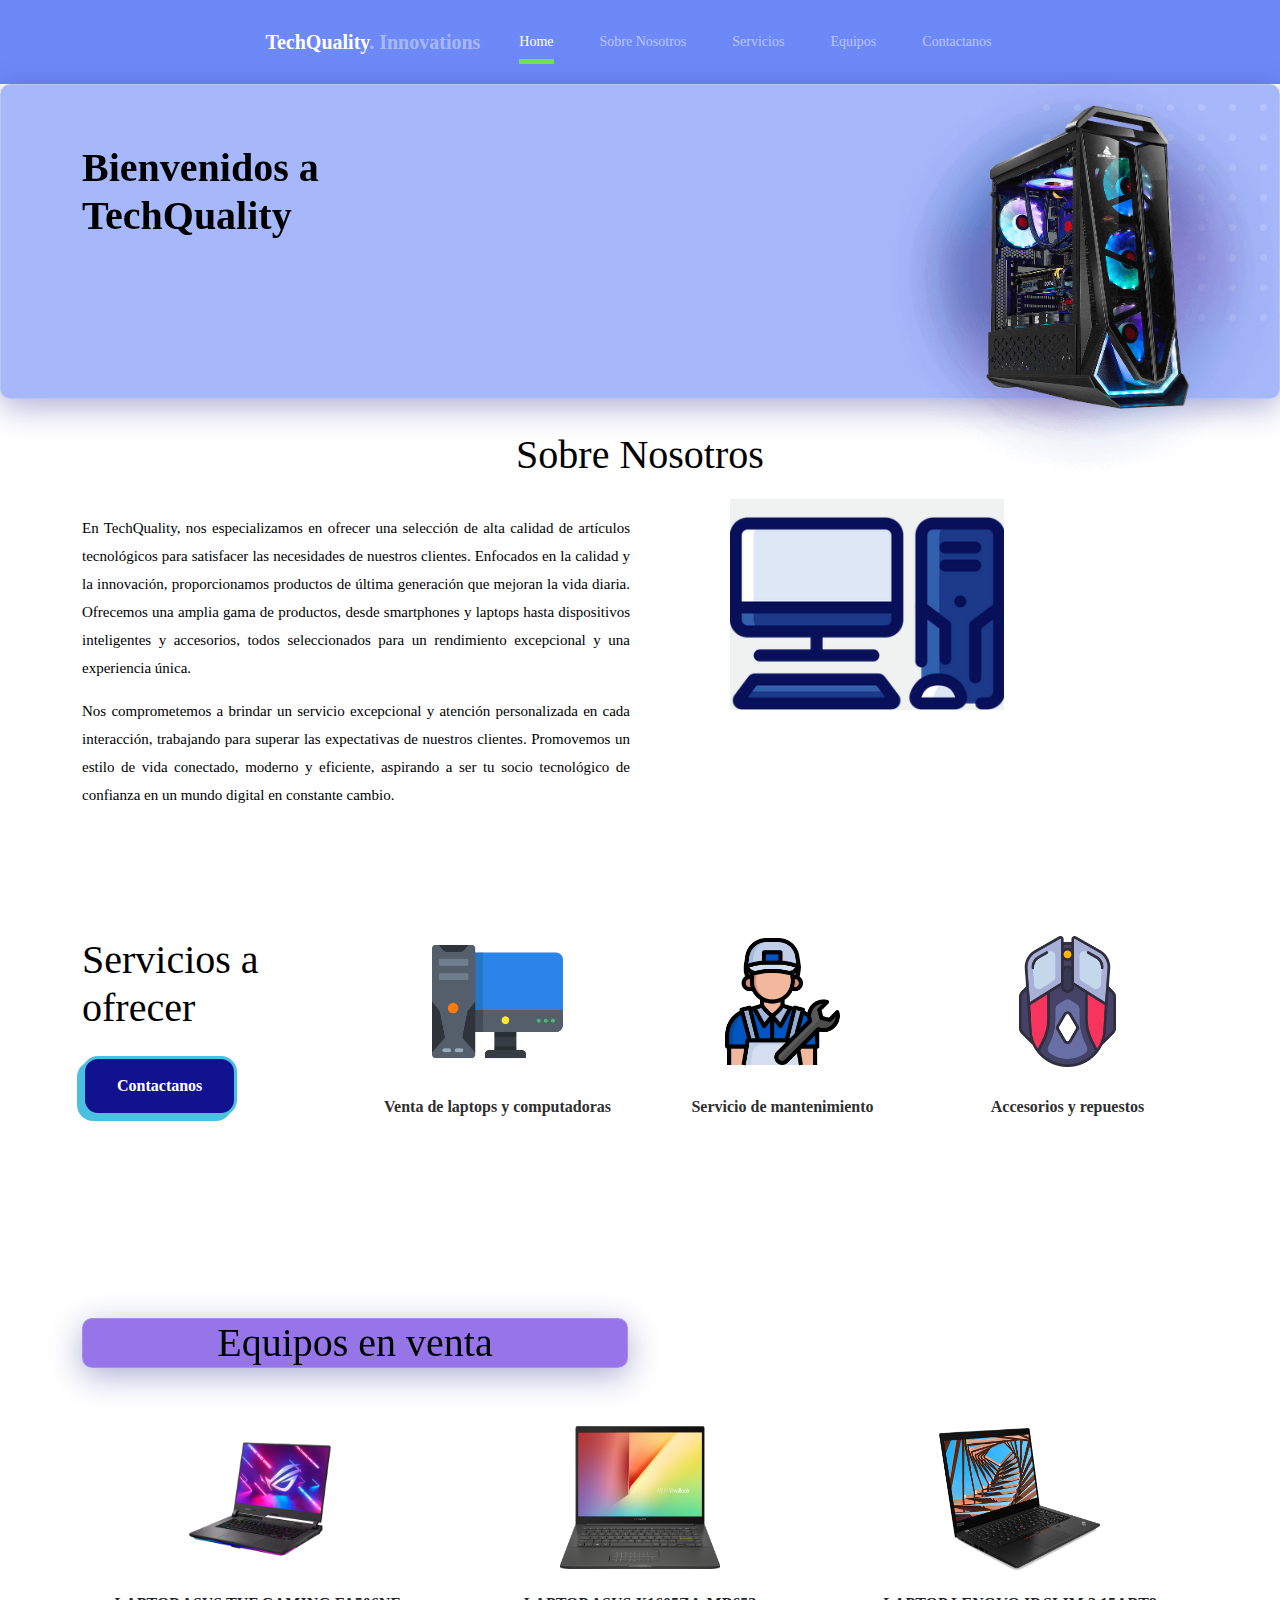
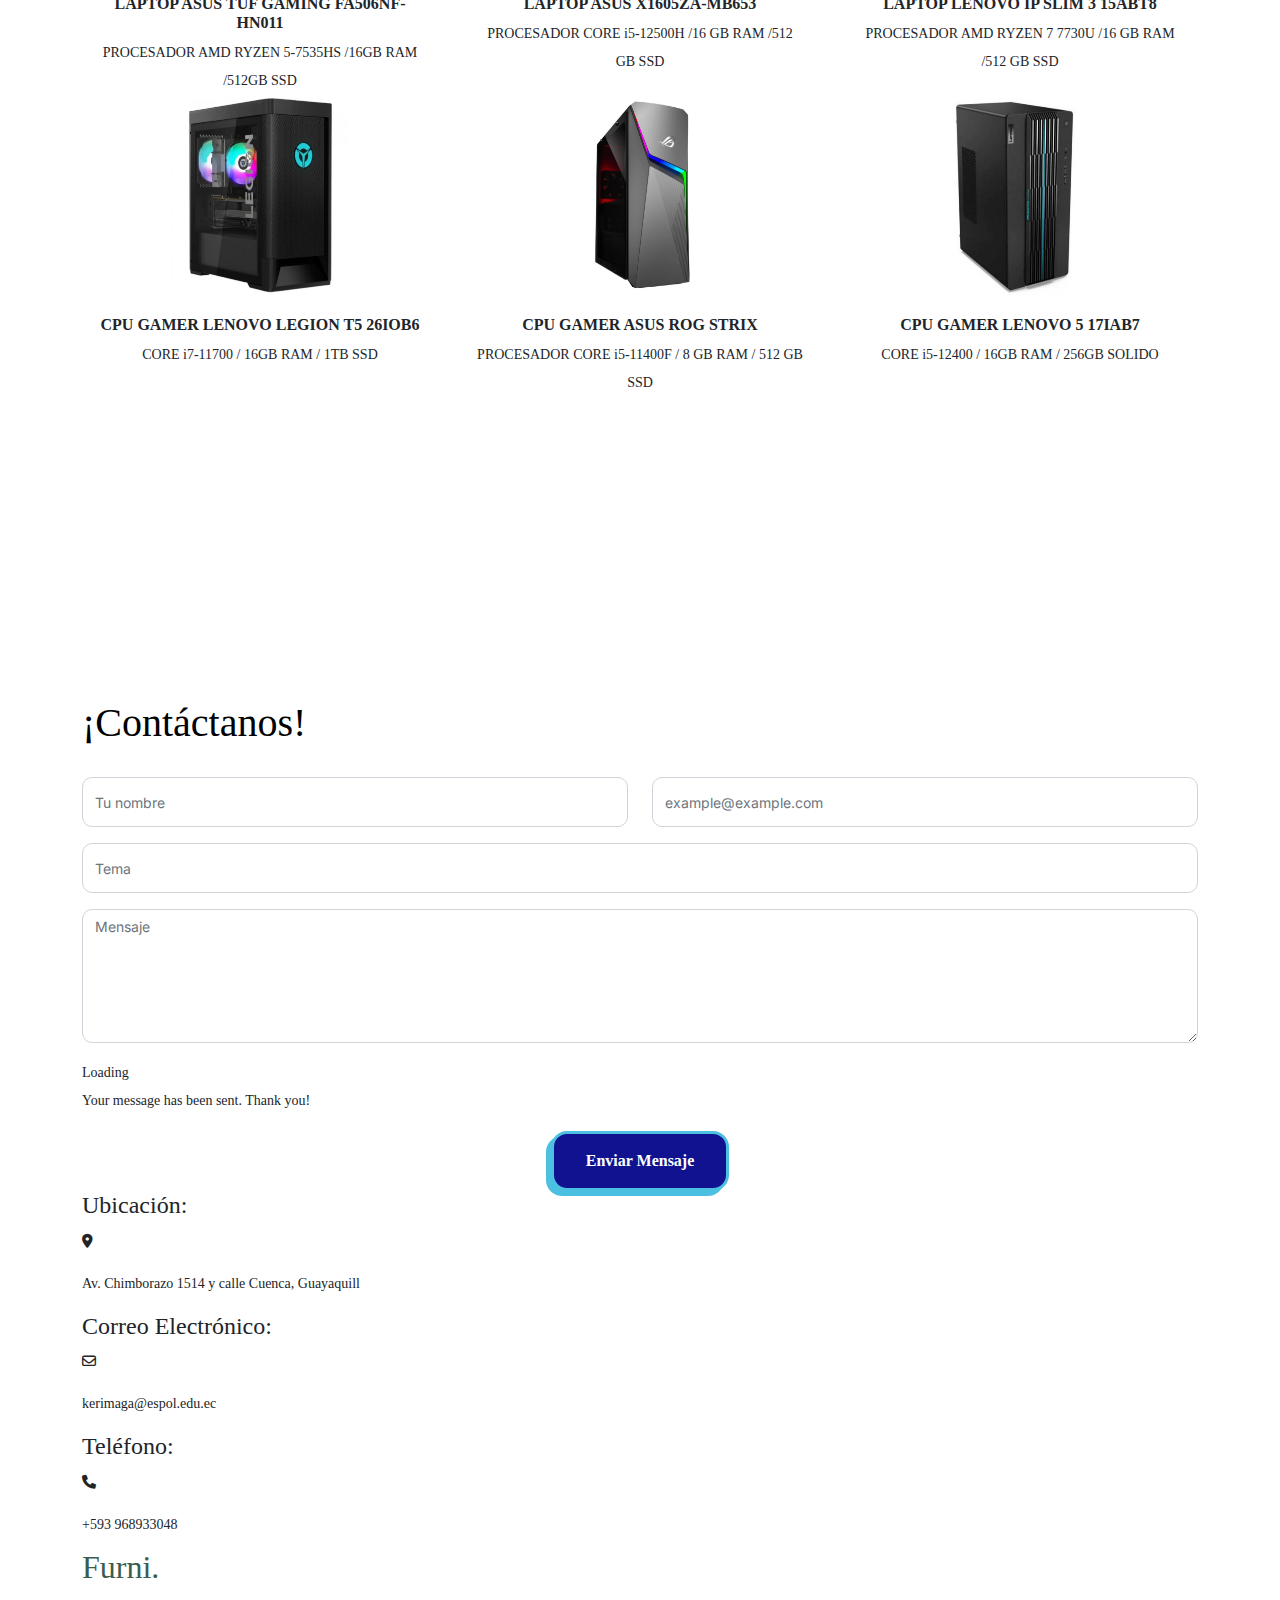
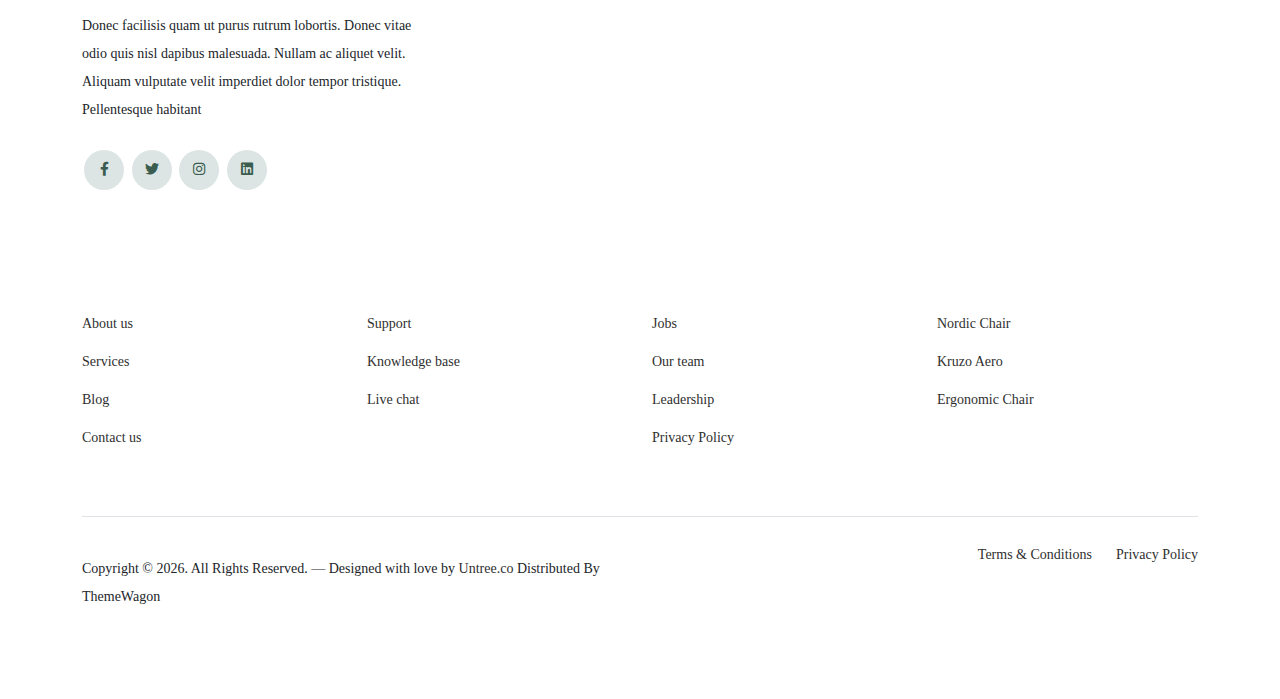
==== index.html @ f129d28b "Avance 4" ====
<!-- /*
* Bootstrap 5
* Template Name: Furni
* Template Author: Untree.co
* Template URI: https://untree.co/
* License: https://creativecommons.org/licenses/by/3.0/
*/ -->
<!doctype html>
<html lang="en">

<head>
	<meta charset="utf-8">
	<meta name="viewport" content="width=device-width, initial-scale=1, shrink-to-fit=no">
	<meta name="author" content="Untree.co">
	<link rel="shortcut icon" href="favicon.png">
	<meta name="description" content="" />
	<meta name="keywords" content="bootstrap, bootstrap4" />
	<!-- Bootstrap CSS -->
	<link href="css/bootstrap.min.css" rel="stylesheet">
	<link href="https://cdnjs.cloudflare.com/ajax/libs/font-awesome/6.0.0-beta3/css/all.min.css" rel="stylesheet">
	<link href="css/tiny-slider.css" rel="stylesheet">
	<link href="css/style.css" rel="stylesheet">
	<title>Furni Free Bootstrap 5 Template for Furniture and Interior Design Websites by Untree.co </title>
</head>

<body>

	<!-- Start Header/Navigation -->
	<nav class="custom-navbar navbar navbar navbar-expand-md navbar-dark bg-dark" arial-label="Furni navigation bar">

		<div class="container2">
			<a class="navbar-brand" href="index.html">TechQuality<span>. Innovations</span></a>

			<button class="navbar-toggler" type="button" data-bs-toggle="collapse" data-bs-target="#navbarsFurni"
				aria-controls="navbarsFurni" aria-expanded="false" aria-label="Toggle navigation">
				<span class="navbar-toggler-icon"></span>
			</button>

			<div class="collapse navbar-collapse" id="navbarsFurni">
				<ul class="custom-navbar-nav navbar-nav ms-auto mb-2 mb-md-0">
					<li class="nav-item active">
						<a class="nav-link" href="#index">Home</a>
					</li>
					<li><a class="nav-link" href="#nosotros">Sobre Nosotros</a></li>
					<li><a class="nav-link" href="#servicios">Servicios</a></li>
					<li><a class="nav-link" href="#equipos">Equipos</a></li>
					<li><a class="nav-link" href="#contactanos">Contactanos</a></li>
				</ul>
			</div>
		</div>

	</nav>
	<!-- End Header/Navigation -->

	<!-- Start Hero Section -->
	<div class="hero" id="index">
		<div class="container">
			<div class="row justify-content-between">
				<div class="col-lg-5">
					<div class="intro-excerpt">
						<h1>Bienvenidos a <span clsas="d-block">TechQuality</span></h1>
					</div>
				</div>
				<div class="col-lg-7">
					<div class="hero-img-wrap">
						<img src="images/pcGamer.png" class="img-fluid">
					</div>
				</div>
			</div>
		</div>
	</div>
	<!-- End Hero Section -->

	<!-- Start Testimonial Slider -->
	<div class="testimonial-section" id="nosotros">
		<div class="container">
			<div class="col-lg-7 mx-auto text-center">
				<h2 class="section-title">Sobre Nosotros</h2>
			</div>
			<div class="testimonial-block1 text-justify">
				<blockquote class="mb-5">
					<p class="parrafo1">En TechQuality, nos especializamos en ofrecer una selección de alta calidad de
						artículos tecnológicos para
						satisfacer las necesidades de nuestros clientes. Enfocados en la calidad y la
						innovación, proporcionamos
						productos de última generación que mejoran la vida diaria. Ofrecemos una amplia
						gama de productos, desde
						smartphones y laptops hasta dispositivos inteligentes y accesorios, todos
						seleccionados para un rendimiento
						excepcional y una experiencia única.</p>

					<p class="parrafo1">Nos comprometemos a brindar un servicio excepcional y atención personalizada en
						cada interacción,
						trabajando para superar las expectativas de nuestros clientes. Promovemos un
						estilo de vida conectado, moderno y
						eficiente, aspirando a ser tu socio tecnológico de confianza en un mundo digital
						en constante cambio.</p>
				</blockquote>
				<img src="images/logo.png" alt="Maria Jones" class="img-fluid img-fluid2">
			</div>
		</div>
	</div>
	<!-- End Testimonial Slider -->

	<!-- Start Product Section -->
	<div class="product-section" id="servicios">
		<div class="container">
			<div class="row">

				<!-- Start Column 1 -->
				<div class="col-md-12 col-lg-3 mb-5 mb-lg-0">
					<h2 class="mb-4 section-title">Servicios a ofrecer</h2>
					<a href="shop.html"><button>Contactanos</button></a>
				</div>
				<!-- End Column 1 -->

				<!-- Start Column 2 -->
				<div class="col-12 col-md-4 col-lg-3 mb-5 mb-md-0 product-item">
					<img src="images/PCventa.png" class="img-fluid product-thumbnail">
					<h3 class="combinacion">Venta de laptops y computadoras</h3>
				</div>

				<!-- End Column 2 -->

				<!-- Start Column 3 -->
				<div class="col-12 col-md-4 col-lg-3 mb-5 mb-md-0 product-item">
					<img src="images/tecnico.png" class="img-fluid product-thumbnail">
					<h3 class="product-title">Servicio de mantenimiento</h3>
				</div>
				<!-- End Column 3 -->

				<!-- Start Column 4 -->
				<div class="col-12 col-md-4 col-lg-3 mb-5 mb-md-0 product-item">
					<img src="images/mouse.png" class="img-fluid product-thumbnail">
					<h3 class="product-title">Accesorios y repuestos</h3>
				</div>
				<!-- End Column 4 -->

			</div>
		</div>
	</div>
	<!-- End Product Section -->

	<!-- Start Blog Section -->
	<div class="blog-section" id="equipos">
		<div class="container">
			<div class="row mb-5">
				<div class="col-md-6">
					<h2 class="section-title decoracion">Equipos en venta</h2>
				</div>
			</div>

			<div class="row">

				<div class="col-12 col-sm-6 col-md-4 mb-4 mb-md-0">
					<div class="post-entry">
						<div class="post-thumbnail"><img src="images/laptop1.png" alt="Image" class="img-fluid tamano">
						</div>
						<div class="post-content-entry">
							<h3>LAPTOP ASUS TUF GAMING FA506NF-HN011</h3>
							<div class="meta">
								<span>PROCESADOR AMD RYZEN 5-7535HS /16GB RAM /512GB SSD</span>
							</div>
						</div>
					</div>
				</div>


				<div class="col-12 col-sm-6 col-md-4 mb-4 mb-md-0">
					<div class="post-entry">
						<div class="post-thumbnail"><img src="images/laptop2.png" alt="Image" class="img-fluid tamano">
						</div>
						<div class="post-content-entry">
							<h3>LAPTOP ASUS X1605ZA-MB653</h3>
							<div class="meta">
								<span>PROCESADOR CORE i5-12500H /16 GB RAM /512 GB SSD</span>
							</div>
						</div>
					</div>
				</div>


				<div class="col-12 col-sm-6 col-md-4 mb-4 mb-md-0">
					<div class="post-entry">
						<div class="post-thumbnail"><img src="images/laptop3.png" alt="Image" class="img-fluid tamano">
						</div>
						<div class="post-content-entry">
							<h3>LAPTOP LENOVO IP SLIM 3 15ABT8</h3>
							<div class="meta">
								<span>PROCESADOR AMD RYZEN 7 7730U /16 GB RAM /512 GB SSD</span>
							</div>
						</div>
					</div>
				</div>


				<div class="col-12 col-sm-6 col-md-4 mb-4 mb-md-0">
					<div class="post-entry">
						<div class="post-thumbnail"><img src="images/pc1.png" alt="Image" class="img-fluid tamano2">
						</div>
						<div class="post-content-entry">
							<h3>CPU GAMER LENOVO LEGION T5 26IOB6</h3>
							<div class="meta">
								<span>CORE i7-11700 / 16GB RAM / 1TB SSD</span>
							</div>
						</div>
					</div>
				</div>


				<div class="col-12 col-sm-6 col-md-4 mb-4 mb-md-0">
					<div class="post-entry">
						<div class="post-thumbnail"><img src="images/pc2.png" alt="Image" class="img-fluid tamano2">
						</div>
						<div class="post-content-entry">
							<h3>CPU GAMER ASUS ROG STRIX</h3>
							<div class="meta">
								<span>PROCESADOR CORE i5-11400F / 8 GB RAM / 512 GB SSD</span>
							</div>
						</div>
					</div>
				</div>


				<div class="col-12 col-sm-6 col-md-4 mb-4 mb-md-0">
					<div class="post-entry">
						<div class="post-thumbnail"><img src="images/pc3.png" alt="Image" class="img-fluid tamano2">
						</div>
						<div class="post-content-entry">
							<h3>CPU GAMER LENOVO 5 17IAB7</h3>
							<div class="meta">
								<span>CORE i5-12400 / 16GB RAM / 256GB SOLIDO</span>
							</div>
						</div>
					</div>
				</div>
				<!-- Modal -->
				<div id="myModal" class="modal">
					<span class="close">&times;</span>
					<img class="modal-content" id="modal-img">
					<div id="caption"></div>
				</div>

			</div>
		</div>
	</div>
	<!-- End Blog Section -->

	<!-- Start Footer Section -->
	<footer class="footer-section" id="contactanos">
		<div class="container relative">
			<div class="section-title" data-aos="fade-up">
				<p>¡Contáctanos!</p>
			</div>
			<div class="row">
				<div class="col-lg-8 mt-5 mt-lg-0" data-aos="fade-left" data-aos-delay="200">

					<form action="forms/contact.php" method="post" class="php-email-form">
						<div class="row">
							<div class="col-md-6 form-group">
								<input type="text" name="name" class="form-control" id="name" placeholder="Tu nombre"
									required>
							</div>
							<div class="col-md-6 form-group mt-3 mt-md-0">
								<input type="email" class="form-control" name="email" id="email"
									placeholder="example@example.com" required>
							</div>
						</div>
						<div class="form-group mt-3">
							<input type="text" class="form-control" name="subject" id="subject" placeholder="Tema"
								required>
						</div>
						<div class="form-group mt-3">
							<textarea class="form-control" name="message" rows="5" placeholder="Mensaje"
								required></textarea>
						</div>
						<div class="my-3">
							<div class="loading">Loading</div>
							<div class="error-message"></div>
							<div class="sent-message">Your message has been sent. Thank you!</div>
						</div>
						<div class="text-center"><button type="submit">Enviar Mensaje</button></div>
					</form>

				</div>
				<div class="col-lg-4">
					<div class="info">
						<div class="address">
							<h4>Ubicación:</h4>
							<i class="fa-solid fa-location-dot"></i>
							<p>Av. Chimborazo 1514 y calle Cuenca, Guayaquill</p>
						</div>

						<div class="email">
							<h4>Correo Electrónico:</h4>
							<i class="fa-regular fa-envelope"></i>
							<p>kerimaga@espol.edu.ec</p>
						</div>

						<div class="phone">
							<h4>Teléfono:</h4>
							<i class="fa-solid fa-phone"></i>
							<p>+593 968933048</p>
						</div>

					</div>

				</div>

			</div>

			<div class="row g-5 mb-5">
				<div class="col-lg-4">
					<div class="mb-4 footer-logo-wrap"><a href="#" class="footer-logo">Furni<span>.</span></a></div>
					<p class="mb-4">Donec facilisis quam ut purus rutrum lobortis. Donec vitae odio quis nisl dapibus
						malesuada. Nullam ac aliquet velit. Aliquam vulputate velit imperdiet dolor tempor tristique.
						Pellentesque habitant</p>

					<ul class="list-unstyled custom-social">
						<li><a href="#"><span class="fa fa-brands fa-facebook-f"></span></a></li>
						<li><a href="#"><span class="fa fa-brands fa-twitter"></span></a></li>
						<li><a href="#"><span class="fa fa-brands fa-instagram"></span></a></li>
						<li><a href="#"><span class="fa fa-brands fa-linkedin"></span></a></li>
					</ul>
				</div>

				<div class="col-lg-8">
					<div class="row links-wrap">
						<div class="col-6 col-sm-6 col-md-3">
							<ul class="list-unstyled">
								<li><a href="#">About us</a></li>
								<li><a href="#">Services</a></li>
								<li><a href="#">Blog</a></li>
								<li><a href="#">Contact us</a></li>
							</ul>
						</div>

						<div class="col-6 col-sm-6 col-md-3">
							<ul class="list-unstyled">
								<li><a href="#">Support</a></li>
								<li><a href="#">Knowledge base</a></li>
								<li><a href="#">Live chat</a></li>
							</ul>
						</div>

						<div class="col-6 col-sm-6 col-md-3">
							<ul class="list-unstyled">
								<li><a href="#">Jobs</a></li>
								<li><a href="#">Our team</a></li>
								<li><a href="#">Leadership</a></li>
								<li><a href="#">Privacy Policy</a></li>
							</ul>
						</div>

						<div class="col-6 col-sm-6 col-md-3">
							<ul class="list-unstyled">
								<li><a href="#">Nordic Chair</a></li>
								<li><a href="#">Kruzo Aero</a></li>
								<li><a href="#">Ergonomic Chair</a></li>
							</ul>
						</div>
					</div>
				</div>

			</div>

			<div class="border-top copyright">
				<div class="row pt-4">
					<div class="col-lg-6">
						<p class="mb-2 text-center text-lg-start">Copyright &copy;
							<script>document.write(new Date().getFullYear());</script>. All Rights Reserved. &mdash;
							Designed with love by <a href="https://untree.co">Untree.co</a> Distributed By <a
								hreff="https://themewagon.com">ThemeWagon</a>
							<!-- License information: https://untree.co/license/ -->
						</p>
					</div>

					<div class="col-lg-6 text-center text-lg-end">
						<ul class="list-unstyled d-inline-flex ms-auto">
							<li class="me-4"><a href="#">Terms &amp; Conditions</a></li>
							<li><a href="#">Privacy Policy</a></li>
						</ul>
					</div>

				</div>
			</div>

		</div>
	</footer>
	<!-- End Footer Section -->


	<script src="js/bootstrap.bundle.min.js"></script>
	<script src="js/script.js"></script>
	<script src="js/tiny-slider.js"></script>
	<script src="js/custom.js"></script>
</body>

</html>
---- css/tiny-slider.css ----
.tns-outer{padding:0 !important}.tns-outer [hidden]{display:none !important}.tns-outer [aria-controls],.tns-outer [data-action]{cursor:pointer}.tns-slider{-webkit-transition:all 0s;-moz-transition:all 0s;transition:all 0s}.tns-slider>.tns-item{-webkit-box-sizing:border-box;-moz-box-sizing:border-box;box-sizing:border-box}.tns-horizontal.tns-subpixel{white-space:nowrap}.tns-horizontal.tns-subpixel>.tns-item{display:inline-block;vertical-align:top;white-space:normal}.tns-horizontal.tns-no-subpixel:after{content:'';display:table;clear:both}.tns-horizontal.tns-no-subpixel>.tns-item{float:left}.tns-horizontal.tns-carousel.tns-no-subpixel>.tns-item{margin-right:-100%}.tns-no-calc{position:relative;left:0}.tns-gallery{position:relative;left:0;min-height:1px}.tns-gallery>.tns-item{position:absolute;left:-100%;-webkit-transition:transform 0s, opacity 0s;-moz-transition:transform 0s, opacity 0s;transition:transform 0s, opacity 0s}.tns-gallery>.tns-slide-active{position:relative;left:auto !important}.tns-gallery>.tns-moving{-webkit-transition:all 0.25s;-moz-transition:all 0.25s;transition:all 0.25s}.tns-autowidth{display:inline-block}.tns-lazy-img{-webkit-transition:opacity 0.6s;-moz-transition:opacity 0.6s;transition:opacity 0.6s;opacity:0.6}.tns-lazy-img.tns-complete{opacity:1}.tns-ah{-webkit-transition:height 0s;-moz-transition:height 0s;transition:height 0s}.tns-ovh{overflow:hidden}.tns-visually-hidden{position:absolute;left:-10000em}.tns-transparent{opacity:0;visibility:hidden}.tns-fadeIn{opacity:1;filter:alpha(opacity=100);z-index:0}.tns-normal,.tns-fadeOut{opacity:0;filter:alpha(opacity=0);z-index:-1}.tns-vpfix{white-space:nowrap}.tns-vpfix>div,.tns-vpfix>li{display:inline-block}.tns-t-subp2{margin:0 auto;width:310px;position:relative;height:10px;overflow:hidden}.tns-t-ct{width:2333.3333333%;width:-webkit-calc(100% * 70 / 3);width:-moz-calc(100% * 70 / 3);width:calc(100% * 70 / 3);position:absolute;right:0}.tns-t-ct:after{content:'';display:table;clear:both}.tns-t-ct>div{width:1.4285714%;width:-webkit-calc(100% / 70);width:-moz-calc(100% / 70);width:calc(100% / 70);height:10px;float:left}

/*# sourceMappingURL=sourcemaps/tiny-slider.css.map */
---- css/style.css ----
/*
* Template Name: UntreeStore
* Template Author: Untree.co
* Author URI: https://untree.co/
* License: https://creativecommons.org/licenses/by/3.0/
*/
@import url("https://fonts.googleapis.com/css2?family=Inter:wght@400;500;600;700;800&display=swap");

body {
  overflow-x: hidden;
  position: relative;
}

body {
  font-family: Cambria, Cochin, Georgia, Times, 'Times New Roman', serif;
  font-weight: 400;
  line-height: 28px;

  font-size: 14px;
  background-color: #ffffff;
}

a {
  text-decoration: none;
  -webkit-transition: .3s all ease;
  -o-transition: .3s all ease;
  transition: .3s all ease;
  color: #2f2f2f;
  text-decoration: underline;
}

a:hover {
  color: #2f2f2f;
  text-decoration: none;
}

a.more {
  font-weight: 600;
}

.custom-navbar {
  background: #6d89f7 !important;
  padding-top: 20px;
  padding-bottom: 20px;
  align-items: center;
}

.custom-navbar .navbar-brand {
  font-size: px;
  font-weight: 600;
}

.custom-navbar .navbar-brand>span {
  opacity: .4;
}

.custom-navbar .navbar-toggler {
  border-color: transparent;
}

.custom-navbar .navbar-toggler:active,
.custom-navbar .navbar-toggler:focus {
  -webkit-box-shadow: none;
  box-shadow: none;
  outline: none;
}

@media (min-width: 992px) {
  .custom-navbar .custom-navbar-nav li {
    margin-left: 15px;
    margin-right: 15px;
  }
}

.custom-navbar .custom-navbar-nav li a {
  font-weight: 500;
  color: #ffffff !important;
  opacity: .5;
  -webkit-transition: .3s all ease;
  -o-transition: .3s all ease;
  transition: .3s all ease;
  position: relative;
}

@media (min-width: 768px) {
  .custom-navbar .custom-navbar-nav li a:before {
    content: "";
    position: absolute;
    bottom: 0;
    left: 8px;
    right: 8px;
    background: #72e253;
    height: 5px;
    opacity: 1;
    visibility: visible;
    width: 0;
    -webkit-transition: .15s all ease-out;
    -o-transition: .15s all ease-out;
    transition: .15s all ease-out;
  }
}

.custom-navbar .custom-navbar-nav li a:hover {
  opacity: 1;
}

.custom-navbar .custom-navbar-nav li a:hover:before {
  width: calc(100% - 16px);
}

.custom-navbar .custom-navbar-nav li.active a {
  opacity: 1;
}

.tamano {
  width: 250px;
  height: 150px;
}

.tamano2 {
  width: 350px;
  height: 200px;
}


.custom-navbar .custom-navbar-nav li.active a:before {
  width: calc(100% - 16px);
}

.custom-navbar .custom-navbar-cta {
  margin-left: 0 !important;
  -webkit-box-orient: horizontal;
  -webkit-box-direction: normal;
  -ms-flex-direction: row;
  flex-direction: row;
}

@media (min-width: 768px) {
  .custom-navbar .custom-navbar-cta {
    margin-left: 40px !important;
  }
}

.custom-navbar .custom-navbar-cta li {
  margin-left: 0px;
  margin-right: 0px;
}

.custom-navbar .custom-navbar-cta li:first-child {
  margin-right: 20px;
}

.img-fluid2 {
  margin-left: 80px;
}

.hero {
  background: rgba(109, 137, 247, 0.6);
  box-shadow: 0 8px 32px 0 rgba(31, 38, 135, 0.37);
  backdrop-filter: blur(12.5px);
  -webkit-backdrop-filter: blur(12.5px);
  border-radius: 10px;
  border: 1px solid rgba(255, 255, 255, 0.18);

  padding: calc(4rem - 30px) 0 0rem 0;
}

@media (min-width: 768px) {
  .hero {
    padding: calc(4rem - 30px) 0 4rem 0;
  }
}

@media (min-width: 992px) {
  .hero {
    padding: calc(4rem - 5px) 0 8rem 0;
  }
}

.hero .intro-excerpt {
  position: relative;
  z-index: 4;
}

@media (min-width: 992px) {
  .hero .intro-excerpt {
    max-width: 450px;
  }
}

.hero h1 {
  font-weight: 700;
  color: #000000;
  margin-bottom: 30px;
}

@media (min-width: 1400px) {
  .hero h1 {
    font-size: 54px;
  }
}

.hero p {
  color: #000000;
  margin-botom: 30px;
}

.hero .hero-img-wrap {
  position: relative;
}

.hero .hero-img-wrap img {
  position: relative;
  top: 0px;
  right: 0px;
  z-index: 2;
  max-width: 420px;
  left: 0px;
}

@media (min-width: 768px) {
  .hero .hero-img-wrap img {
    right: 0px;
    left: -100px;
  }
}

@media (min-width: 992px) {
  .hero .hero-img-wrap img {
    left: 0px;
    top: -80px;
    position: absolute;
    right: -50px;
  }
}

@media (min-width: 1200px) {
  .hero .hero-img-wrap img {
    left: 0px;
    top: -80px;
    right: -100px;
  }
}

.hero .hero-img-wrap:after {
  content: "";
  position: absolute;
  width: 255px;
  height: 217px;
  background-image: url("../images/dots-light.svg");
  background-size: contain;
  background-repeat: no-repeat;
  right: -100px;
  top: -0px;
}

@media (min-width: 1200px) {
  .hero .hero-img-wrap:after {
    top: -40px;
  }
}

button {
  font-size: 1rem;
  padding: 0.8em 2em;
  background-color: rgb(16, 18, 144);
  border: 3px solid #4cc0e0;
  border-radius: 1em;
  color: #fff;
  font-weight: bolder;
  transition: cubic-bezier(0.68, -0.55, 0.265, 1.55) 0.4s;
  box-shadow: -5px 5px 0px 0px #4cc0e0;
}

button:hover {
  transform: translate(5px, -5px);
}

/* Estilos para el modal */
.modal {
  display: none;
  position: fixed;
  z-index: 1;
  padding-top: 100px;
  left: 0;
  top: 0;
  width: 100%;
  height: 100%;
  overflow: auto;
  background-color: rgba(0,0,0,0.9);
}

.modal-content {
  margin: auto;
  display: block;
  width: 80%;
  max-width: 700px;
}

.close {
  position: absolute;
  top: 15px;
  right: 35px;
  color: #f1f1f1;
  font-size: 40px;
  font-weight: bold;
  transition: 0.3s;
}

.close:hover,
.close:focus {
  color: #bbb;
  text-decoration: none;
  cursor: pointer;
}

.btn {
  font-weight: 600;
  padding: 12px 30px;
  border-radius: 30px;
  color: #ffffff;
  background: #2f2f2f;
  border-color: #2f2f2f;
}

.btn:hover {
  color: #ffffff;
  background: #222222;
  border-color: #222222;
}

.btn:active,
.btn:focus {
  outline: none !important;
  -webkit-box-shadow: none;
  box-shadow: none;
}

.btn.btn-primary {
  background: #3b5d50;
  border-color: #3b5d50;
}

.btn.btn-primary:hover {
  background: #314d43;
  border-color: #314d43;
}

.btn.btn-secondary {
  color: #2f2f2f;
  background: #72e253;
  border-color: #72e253;
}

.btn.btn-secondary:hover {
  background: #6d89f7;
  border-color: #6d89f7;
}

.btn.btn-white-outline {
  background: transparent;
  border-width: 2px;
  border-color: rgba(255, 255, 255, 0.3);
}

.btn.btn-white-outline:hover {
  border-color: white;
  color: #ffffff;
}

.section-title {
  color: #000000;
  font-size: 40px;
}

.product-section {
  padding: 2rem 0;
}

.product-section .product-item {
  text-align: center;
  text-decoration: none;
  display: block;
  position: relative;
  padding-bottom: 50px;
  cursor: pointer;
}

.product-section .product-item .product-thumbnail {
  margin-bottom: 30px;
  position: relative;
  top: 0;
  -webkit-transition: .3s all ease;
  -o-transition: .3s all ease;
  transition: .3s all ease;
}

.product-section .product-item h3 {
  font-weight: 600;
  font-size: 16px;
}

.product-section .product-item strong {
  font-weight: 800 !important;
  font-size: 18px !important;
}

.product-section .product-item h3,
.product-section .product-item strong {
  color: #2f2f2f;
  text-decoration: none;
}

.product-section .product-item .icon-cross {
  position: absolute;
  width: 35px;
  height: 35px;
  display: inline-block;
  background: #2f2f2f;
  bottom: 15px;
  left: 50%;
  -webkit-transform: translateX(-50%);
  -ms-transform: translateX(-50%);
  transform: translateX(-50%);
  margin-bottom: -17.5px;
  border-radius: 50%;
  opacity: 0;
  visibility: hidden;
  -webkit-transition: .3s all ease;
  -o-transition: .3s all ease;
  transition: .3s all ease;
}

.product-section .product-item .icon-cross img {
  position: absolute;
  left: 50%;
  top: 50%;
  -webkit-transform: translate(-50%, -50%);
  -ms-transform: translate(-50%, -50%);
  transform: translate(-50%, -50%);
}

.product-section .product-item:before {
  bottom: 0;
  left: 0;
  right: 0;
  position: absolute;
  content: "";
  color: #ffffff;
  background: rgba(14, 252, 54, 0.6);
  height: 0%;
  z-index: -1;
  border-radius: 10px;
  -webkit-transition: .3s all ease;
  -o-transition: .3s all ease;
  transition: .3s all ease;
}

.product-section .product-item:hover .product-thumbnail {
  top: -25px;
}

.product-section .product-item:hover .icon-cross {
  bottom: 0;
  opacity: 1;
  visibility: visible;
}

.product-section .product-item:hover:before {
  height: 70%;
}

.why-choose-section {
  padding: 7rem 0;
}

.why-choose-section .img-wrap {
  position: relative;
}

.why-choose-section .img-wrap:before {
  position: absolute;
  content: "";
  width: 255px;
  height: 217px;
  background-image: url("../images/dots-yellow.svg");
  background-repeat: no-repeat;
  background-size: contain;
  -webkit-transform: translate(-40%, -40%);
  -ms-transform: translate(-40%, -40%);
  transform: translate(-40%, -40%);
  z-index: -1;
}

.why-choose-section .img-wrap img {
  border-radius: 20px;
}

.feature {
  margin-bottom: 30px;
}

.feature .icon {
  display: inline-block;
  position: relative;
  margin-bottom: 20px;
}

.feature .icon:before {
  content: "";
  width: 33px;
  height: 33px;
  position: absolute;
  background: rgba(59, 93, 80, 0.2);
  border-radius: 50%;
  right: -8px;
  bottom: 0;
}

.feature h3 {
  font-size: 14px;
  color: #2f2f2f;
}

.feature p {
  font-size: 14px;
  line-height: 22px;
  color: #6a6a6a;
}

.we-help-section {
  padding: 7rem 0;
}

.we-help-section .imgs-grid {
  display: -ms-grid;
  display: grid;
  -ms-grid-columns: (1fr)[27];
  grid-template-columns: repeat(27, 1fr);
  position: relative;
}

.we-help-section .imgs-grid:before {
  position: absolute;
  content: "";
  width: 255px;
  height: 217px;
  background-image: url("../images/dots-green.svg");
  background-size: contain;
  background-repeat: no-repeat;
  -webkit-transform: translate(-40%, -40%);
  -ms-transform: translate(-40%, -40%);
  transform: translate(-40%, -40%);
  z-index: -1;
}

.we-help-section .imgs-grid .grid {
  position: relative;
}

.we-help-section .imgs-grid .grid img {
  border-radius: 20px;
  max-width: 100%;
}

.we-help-section .imgs-grid .grid.grid-1 {
  -ms-grid-column: 1;
  -ms-grid-column-span: 18;
  grid-column: 1 / span 18;
  -ms-grid-row: 1;
  -ms-grid-row-span: 27;
  grid-row: 1 / span 27;
}

.we-help-section .imgs-grid .grid.grid-2 {
  -ms-grid-column: 19;
  -ms-grid-column-span: 27;
  grid-column: 19 / span 27;
  -ms-grid-row: 1;
  -ms-grid-row-span: 5;
  grid-row: 1 / span 5;
  padding-left: 20px;
}

.we-help-section .imgs-grid .grid.grid-3 {
  -ms-grid-column: 14;
  -ms-grid-column-span: 16;
  grid-column: 14 / span 16;
  -ms-grid-row: 6;
  -ms-grid-row-span: 27;
  grid-row: 6 / span 27;
  padding-top: 20px;
}

.custom-list {
  width: 100%;
}

.custom-list li {
  display: inline-block;
  width: calc(50% - 20px);
  margin-bottom: 12px;
  line-height: 1.5;
  position: relative;
  padding-left: 20px;
}

.custom-list li:before {
  content: "";
  width: 8px;
  height: 8px;
  border-radius: 50%;
  border: 2px solid #3b5d50;
  position: absolute;
  left: 0;
  top: 8px;
}

.popular-product {
  padding: 0 0 7rem 0;
}

.popular-product .product-item-sm h3 {
  font-size: 14px;
  font-weight: 700;
  color: #2f2f2f;
}

.popular-product .product-item-sm a {
  text-decoration: none;
  color: #2f2f2f;
  -webkit-transition: .3s all ease;
  -o-transition: .3s all ease;
  transition: .3s all ease;
}

.popular-product .product-item-sm a:hover {
  color: rgba(47, 47, 47, 0.5);
}

.popular-product .product-item-sm p {
  line-height: 1.4;
  margin-bottom: 10px;
  font-size: 14px;
}

.popular-product .product-item-sm .thumbnail {
  margin-right: 10px;
  -webkit-box-flex: 0;
  -ms-flex: 0 0 120px;
  flex: 0 0 120px;
  position: relative;
}

.popular-product .product-item-sm .thumbnail:before {
  content: "";
  position: absolute;
  border-radius: 20px;
  background: #dce5e4;
  width: 98px;
  height: 98px;
  top: 50%;
  left: 50%;
  -webkit-transform: translate(-50%, -50%);
  -ms-transform: translate(-50%, -50%);
  transform: translate(-50%, -50%);
  z-index: -1;
}

.testimonial-section {
  padding: 2rem 0 2rem 0;
}

.testimonial-block1 {
  display: grid;
  grid-template-columns: repeat(2, 1fr);
  gap: 20px;
  margin-block-start: 20px;
}

blockquote .author-info {
  display: grid;

}

.parrafo1 {
  font-size: 15px;
  color: #000000;
}

.testimonial-slider-wrap {
  position: relative;
}

.testimonial-slider-wrap .tns-inner {
  padding-top: 30px;
}

.testimonial-slider-wrap .item .testimonial-block .testimonial-block1 blockquote {
  font-size: 16px;
}

@media (min-width: 768px) {
  .testimonial-slider-wrap .item .testimonial-block .testimonial-block1 blockquote {
    line-height: 32px;
    font-size: 18px;
  }
}

.testimonial-slider-wrap .item .testimonial-block .author-info .author-pic {
  margin-bottom: 20px;
}

.testimonial-slider-wrap .item .testimonial-block .testimonial-block1 .author-info .author-pic img {
  max-width: 80px;
  border-radius: 50%;
}

.testimonial-slider-wrap .item .testimonial-block .testimonial-block1 .author-info h3 {
  font-size: 14px;
  font-weight: 700;
  color: #2f2f2f;
  margin-bottom: 0;
}

.testimonial-slider-wrap #testimonial-nav {
  position: absolute;
  top: 50%;
  z-index: 99;
  width: 100%;
  display: none;
}

@media (min-width: 768px) {
  .testimonial-slider-wrap #testimonial-nav {
    display: block;
  }
}

.testimonial-slider-wrap #testimonial-nav>span {
  cursor: pointer;
  position: absolute;
  width: 58px;
  height: 58px;
  line-height: 58px;
  border-radius: 50%;
  background: rgba(59, 93, 80, 0.1);
  color: #2f2f2f;
  -webkit-transition: .3s all ease;
  -o-transition: .3s all ease;
  transition: .3s all ease;
}

.testimonial-slider-wrap #testimonial-nav>span:hover {
  background: #3b5d50;
  color: #ffffff;
}

.testimonial-slider-wrap #testimonial-nav .prev {
  left: -10px;
}

.testimonial-slider-wrap #testimonial-nav .next {
  right: 0;
}

.testimonial-slider-wrap .tns-nav {
  position: absolute;
  bottom: -50px;
  left: 50%;
  -webkit-transform: translateX(-50%);
  -ms-transform: translateX(-50%);
  transform: translateX(-50%);
}

.testimonial-slider-wrap .tns-nav button {
  background: none;
  border: none;
  display: inline-block;
  position: relative;
  width: 0 !important;
  height: 7px !important;
  margin: 2px;
}

.testimonial-slider-wrap .tns-nav button:active,
.testimonial-slider-wrap .tns-nav button:focus,
.testimonial-slider-wrap .tns-nav button:hover {
  outline: none;
  -webkit-box-shadow: none;
  box-shadow: none;
  background: none;
}

.testimonial-slider-wrap .tns-nav button:before {
  display: block;
  width: 7px;
  height: 7px;
  left: 0;
  top: 0;
  position: absolute;
  content: "";
  border-radius: 50%;
  -webkit-transition: .3s all ease;
  -o-transition: .3s all ease;
  transition: .3s all ease;
  background-color: #d6d6d6;
}

.testimonial-slider-wrap .tns-nav button:hover:before,
.testimonial-slider-wrap .tns-nav button.tns-nav-active:before {
  background-color: #3b5d50;
}

.before-footer-section {
  padding: 7rem 0 12rem 0 !important;
}

.blog-section {
  padding: 7rem 0 12rem 0;
}

.blog-section .post-entry a {
  text-decoration: none;
}

.blog-section .post-entry .post-thumbnail {
  display: block;
  margin-bottom: 20px;
  text-align: center;
}

.decoracion {
  background: rgba( 62, 3, 212, 0.55 );
  box-shadow: 0 8px 32px 0 rgba( 31, 38, 135, 0.37 );
  backdrop-filter: blur( 4px );
  -webkit-backdrop-filter: blur( 4px );
  border-radius: 10px;
  border: 1px solid rgba( 255, 255, 255, 0.18 );
  text-align: center;
}

.blog-section .post-entry .post-thumbnail img {
  border-radius: 20px;
  -webkit-transition: .3s all ease;
  -o-transition: .3s all ease;
  transition: .3s all ease;
}

.blog-section .post-entry .post-content-entry {
  padding-left: 15px;
  padding-right: 15px;
  text-align: center;
}

.blog-section .post-entry .post-content-entry h3 {
  font-size: 16px;
  margin-bottom: 0;
  font-weight: 600;
  margin-bottom: 7px;
}

.blog-section .post-entry .post-content-entry .meta {
  font-size: 14px;
}

.blog-section .post-entry .post-content-entry .meta a {
  font-weight: 600;
}

.blog-section .post-entry:hover .post-thumbnail img,
.blog-section .post-entry:focus .post-thumbnail img {
  opacity: .7;
}

.footer-section {
  padding: 80px 0;
  background: #ffffff;
}

.footer-section .relative {
  position: relative;
}

.footer-section a {
  text-decoration: none;
  color: #2f2f2f;
  -webkit-transition: .3s all ease;
  -o-transition: .3s all ease;
  transition: .3s all ease;
}

.footer-section a:hover {
  color: rgba(47, 47, 47, 0.5);
}

.footer-section .subscription-form {
  margin-bottom: 40px;
  position: relative;
  z-index: 2;
  margin-top: 100px;
}

@media (min-width: 992px) {
  .footer-section .subscription-form {
    margin-top: 0px;
    margin-bottom: 80px;
  }
}

.footer-section .subscription-form h3 {
  font-size: 18px;
  font-weight: 500;
  color: #3b5d50;
}

.footer-section .subscription-form .form-control {
  height: 50px;
  border-radius: 10px;
  font-family: "Inter", sans-serif;
}

.footer-section .subscription-form .form-control:active,
.footer-section .subscription-form .form-control:focus {
  outline: none;
  -webkit-box-shadow: none;
  box-shadow: none;
  border-color: #3b5d50;
  -webkit-box-shadow: 0 1px 4px 0 rgba(0, 0, 0, 0.2);
  box-shadow: 0 1px 4px 0 rgba(0, 0, 0, 0.2);
}

.footer-section .subscription-form .form-control::-webkit-input-placeholder {
  font-size: 14px;
}

.footer-section .subscription-form .form-control::-moz-placeholder {
  font-size: 14px;
}

.footer-section .subscription-form .form-control:-ms-input-placeholder {
  font-size: 14px;
}

.footer-section .subscription-form .form-control:-moz-placeholder {
  font-size: 14px;
}

.footer-section .subscription-form .btn {
  border-radius: 10px !important;
}

.footer-section .sofa-img {
  position: absolute;
  top: -200px;
  z-index: 1;
  right: 0;
}

.footer-section .sofa-img img {
  max-width: 380px;
}

.footer-section .links-wrap {
  margin-top: 0px;
}

@media (min-width: 992px) {
  .footer-section .links-wrap {
    margin-top: 54px;
  }
}

.footer-section .links-wrap ul li {
  margin-bottom: 10px;
}

.footer-section .footer-logo-wrap .footer-logo {
  font-size: 32px;
  font-weight: 500;
  text-decoration: none;
  color: #3b5d50;
}

.footer-section .custom-social li {
  margin: 2px;
  display: inline-block;
}

.footer-section .custom-social li a {
  width: 40px;
  height: 40px;
  text-align: center;
  line-height: 40px;
  display: inline-block;
  background: #dce5e4;
  color: #3b5d50;
  border-radius: 50%;
}

.footer-section .custom-social li a:hover {
  background: #3b5d50;
  color: #ffffff;
}

.footer-section .border-top {
  border-color: #dce5e4;
}

.footer-section .border-top.copyright {
  font-size: 14px !important;
}

.untree_co-section {
  padding: 7rem 0;
}

.form-control {
  height: 50px;
  border-radius: 10px;
  font-family: "Inter", sans-serif;
}

.form-control:active,
.form-control:focus {
  outline: none;
  -webkit-box-shadow: none;
  box-shadow: none;
  border-color: #3b5d50;
  -webkit-box-shadow: 0 1px 4px 0 rgba(0, 0, 0, 0.2);
  box-shadow: 0 1px 4px 0 rgba(0, 0, 0, 0.2);
}

.form-control::-webkit-input-placeholder {
  font-size: 14px;
}

.form-control::-moz-placeholder {
  font-size: 14px;
}

.form-control:-ms-input-placeholder {
  font-size: 14px;
}

.form-control:-moz-placeholder {
  font-size: 14px;
}

.service {
  line-height: 1.5;
}

.service .service-icon {
  border-radius: 10px;
  -webkit-box-flex: 0;
  -ms-flex: 0 0 50px;
  flex: 0 0 50px;
  height: 50px;
  line-height: 50px;
  text-align: center;
  background: #3b5d50;
  margin-right: 20px;
  color: #ffffff;
}

textarea {
  height: auto !important;
}

.site-blocks-table {
  overflow: auto;
}

.site-blocks-table .product-thumbnail {
  width: 200px;
}

.site-blocks-table .btn {
  padding: 2px 10px;
}

.site-blocks-table thead th {
  padding: 30px;
  text-align: center;
  border-width: 0px !important;
  vertical-align: middle;
  color: rgba(0, 0, 0, 0.8);
  font-size: 18px;
}

.site-blocks-table td {
  padding: 20px;
  text-align: center;
  vertical-align: middle;
  color: rgba(0, 0, 0, 0.8);
}

.site-blocks-table tbody tr:first-child td {
  border-top: 1px solid #3b5d50 !important;
}

.site-blocks-table .btn {
  background: none !important;
  color: #000000;
  border: none;
  height: auto !important;
}

.site-block-order-table th {
  border-top: none !important;
  border-bottom-width: 1px !important;
}

.site-block-order-table td,
.site-block-order-table th {
  color: #000000;
}

.couponcode-wrap input {
  border-radius: 10px !important;
}

.text-primary {
  color: #3b5d50 !important;
}

.thankyou-icon {
  position: relative;
  color: #3b5d50;
}

.thankyou-icon:before {
  position: absolute;
  content: "";
  width: 50px;
  height: 50px;
  border-radius: 50%;
  background: rgba(59, 93, 80, 0.2);
}
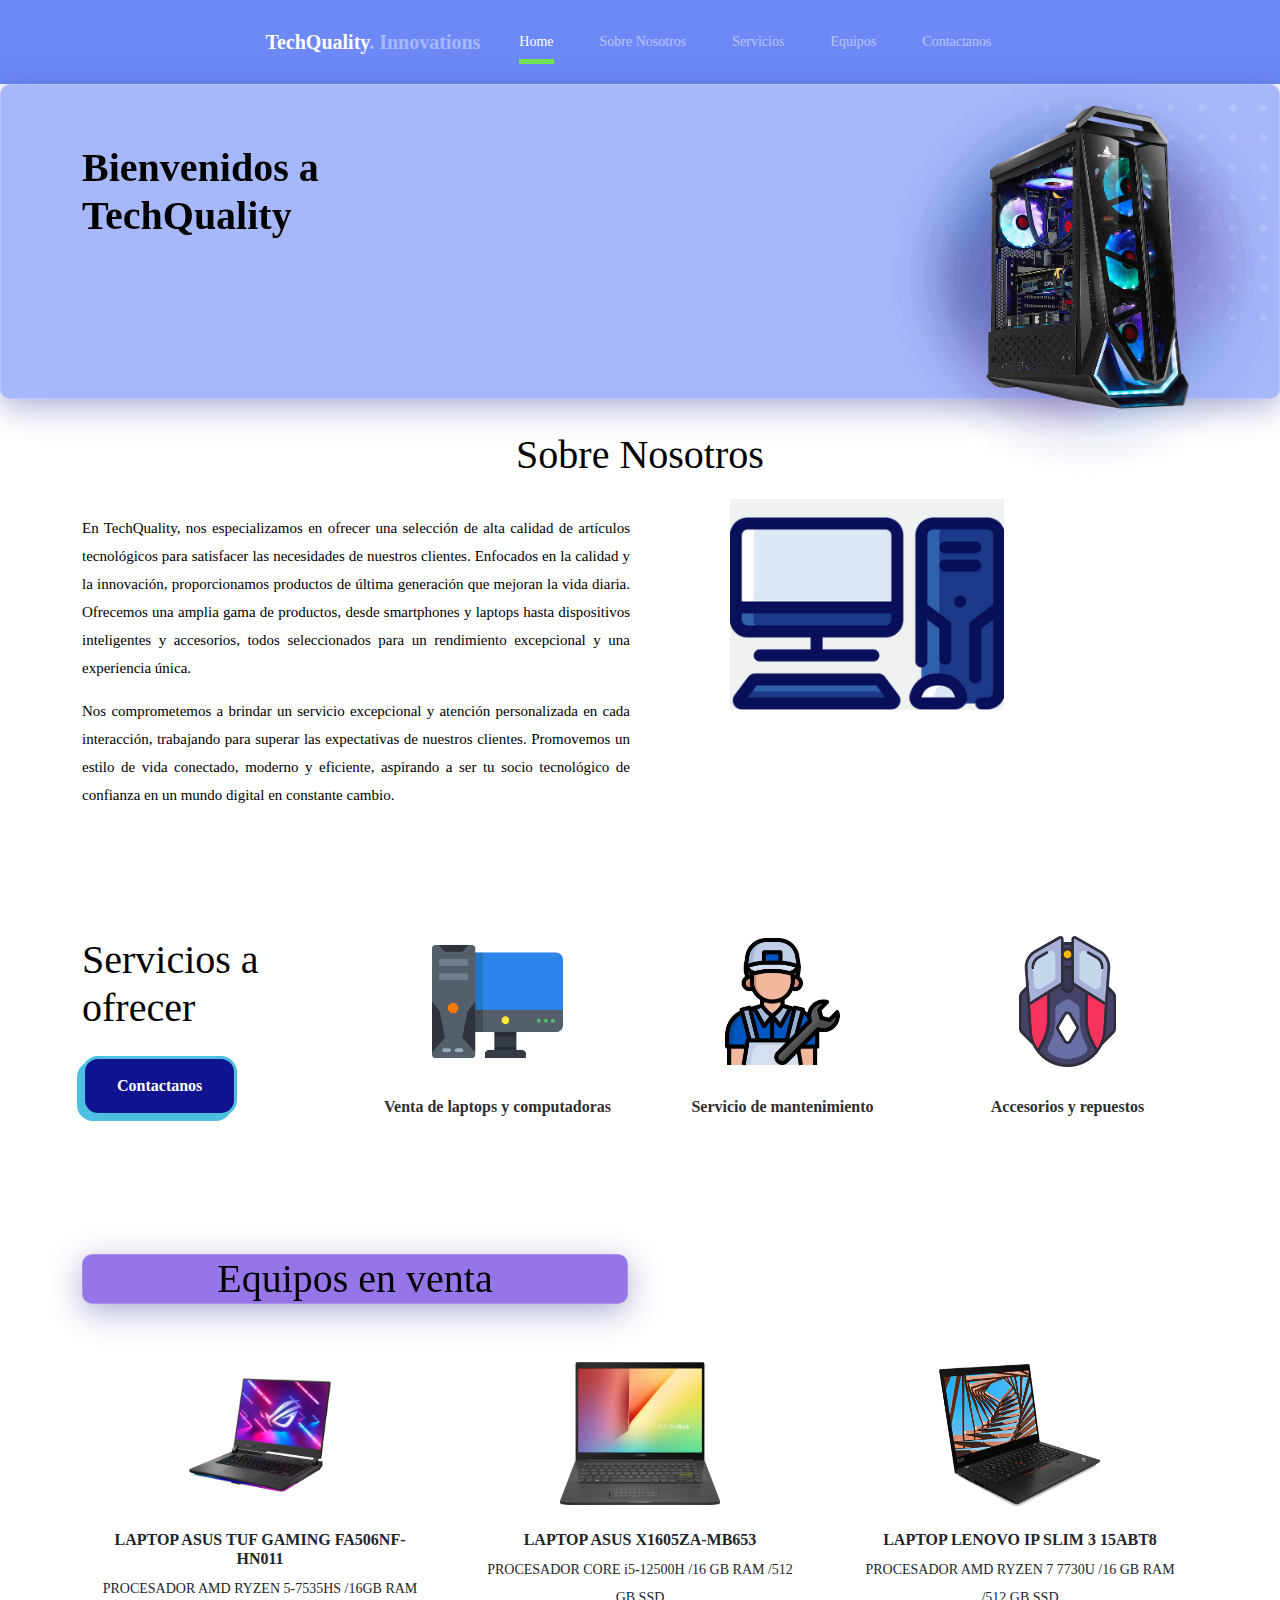
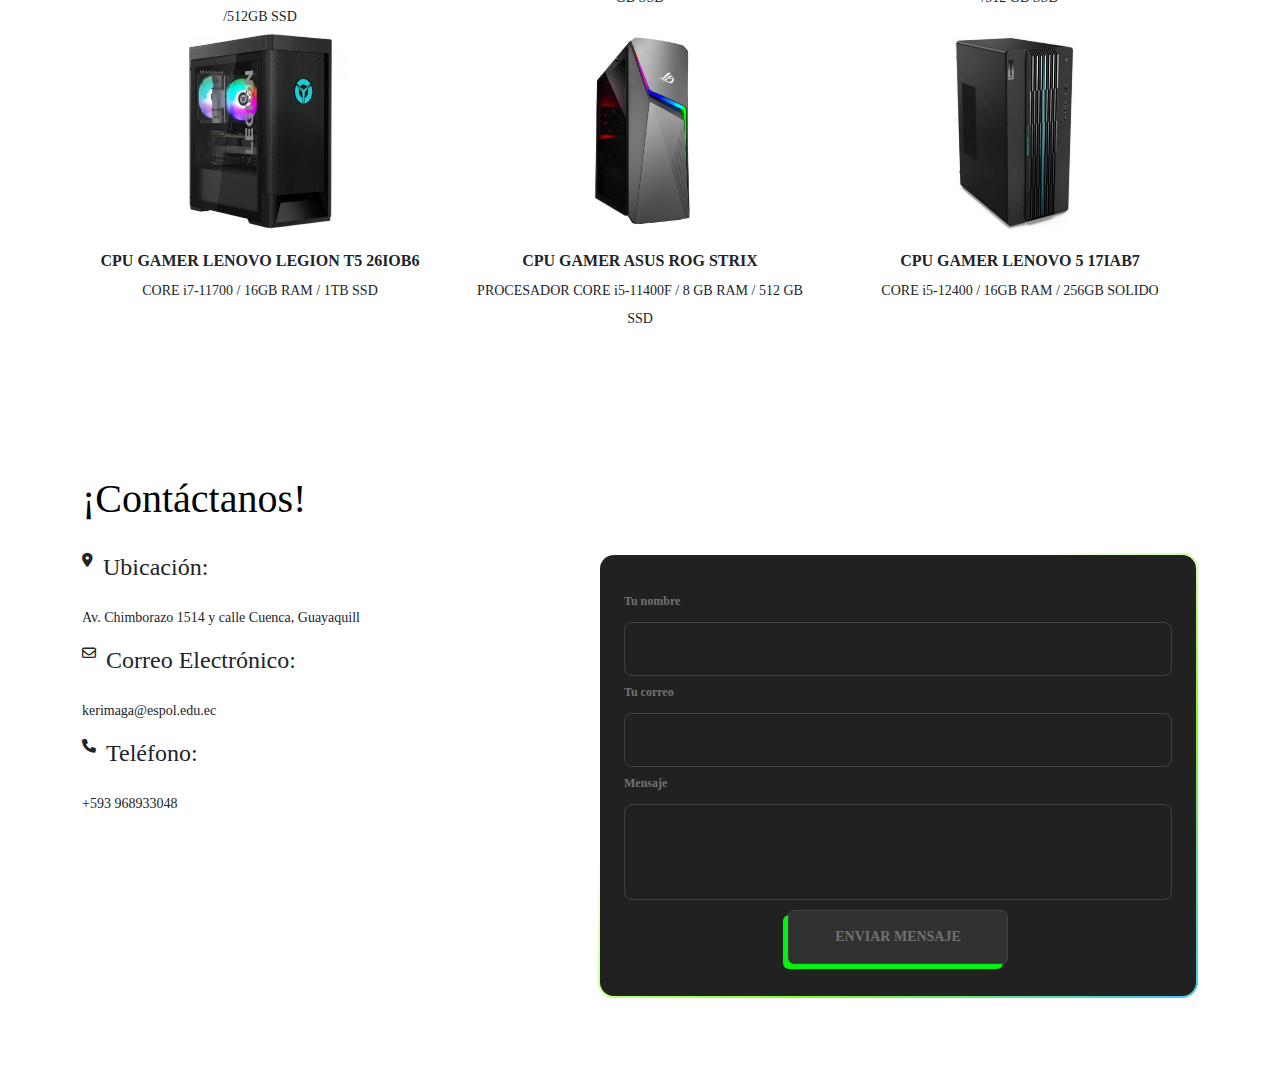
==== commit a9e36ab4: "Modificacion en el forma" ====
--- a/index.html
+++ b/index.html
@@ -110,7 +110,7 @@
 				<!-- Start Column 1 -->
 				<div class="col-md-12 col-lg-3 mb-5 mb-lg-0">
 					<h2 class="mb-4 section-title">Servicios a ofrecer</h2>
-					<a href="shop.html"><button>Contactanos</button></a>
+					<a href="shop.html"><button class="btnContatanos">Contactanos</button></a>
 				</div>
 				<!-- End Column 1 -->
 
@@ -252,136 +252,44 @@
 			<div class="section-title" data-aos="fade-up">
 				<p>¡Contáctanos!</p>
 			</div>
-			<div class="row">
-				<div class="col-lg-8 mt-5 mt-lg-0" data-aos="fade-left" data-aos-delay="200">
-
-					<form action="forms/contact.php" method="post" class="php-email-form">
-						<div class="row">
-							<div class="col-md-6 form-group">
-								<input type="text" name="name" class="form-control" id="name" placeholder="Tu nombre"
-									required>
-							</div>
-							<div class="col-md-6 form-group mt-3 mt-md-0">
-								<input type="email" class="form-control" name="email" id="email"
-									placeholder="example@example.com" required>
-							</div>
-						</div>
-						<div class="form-group mt-3">
-							<input type="text" class="form-control" name="subject" id="subject" placeholder="Tema"
-								required>
-						</div>
-						<div class="form-group mt-3">
-							<textarea class="form-control" name="message" rows="5" placeholder="Mensaje"
-								required></textarea>
-						</div>
-						<div class="my-3">
-							<div class="loading">Loading</div>
-							<div class="error-message"></div>
-							<div class="sent-message">Your message has been sent. Thank you!</div>
-						</div>
-						<div class="text-center"><button type="submit">Enviar Mensaje</button></div>
-					</form>
-
-				</div>
-				<div class="col-lg-4">
+			<div class="bloqueContacto">
+				<div class="row">
 					<div class="info">
 						<div class="address">
+							<i class="fa-solid fa-location-dot"></i>
 							<h4>Ubicación:</h4>
-							<i class="fa-solid fa-location-dot"></i>
-							<p>Av. Chimborazo 1514 y calle Cuenca, Guayaquill</p>
-						</div>
-
-						<div class="email">
+						</div>
+						<p>Av. Chimborazo 1514 y calle Cuenca, Guayaquill</p>
+
+						<div class="address">
+							<i class="fa-regular fa-envelope"></i>
 							<h4>Correo Electrónico:</h4>
-							<i class="fa-regular fa-envelope"></i>
-							<p>kerimaga@espol.edu.ec</p>
-						</div>
-
-						<div class="phone">
+						</div>
+						<p>kerimaga@espol.edu.ec</p>
+						<div class="address">
+							<i class="fa-solid fa-phone"></i>
 							<h4>Teléfono:</h4>
-							<i class="fa-solid fa-phone"></i>
-							<p>+593 968933048</p>
-						</div>
-
-					</div>
-
-				</div>
-
-			</div>
-
-			<div class="row g-5 mb-5">
-				<div class="col-lg-4">
-					<div class="mb-4 footer-logo-wrap"><a href="#" class="footer-logo">Furni<span>.</span></a></div>
-					<p class="mb-4">Donec facilisis quam ut purus rutrum lobortis. Donec vitae odio quis nisl dapibus
-						malesuada. Nullam ac aliquet velit. Aliquam vulputate velit imperdiet dolor tempor tristique.
-						Pellentesque habitant</p>
-
-					<ul class="list-unstyled custom-social">
-						<li><a href="#"><span class="fa fa-brands fa-facebook-f"></span></a></li>
-						<li><a href="#"><span class="fa fa-brands fa-twitter"></span></a></li>
-						<li><a href="#"><span class="fa fa-brands fa-instagram"></span></a></li>
-						<li><a href="#"><span class="fa fa-brands fa-linkedin"></span></a></li>
-					</ul>
-				</div>
-
-				<div class="col-lg-8">
-					<div class="row links-wrap">
-						<div class="col-6 col-sm-6 col-md-3">
-							<ul class="list-unstyled">
-								<li><a href="#">About us</a></li>
-								<li><a href="#">Services</a></li>
-								<li><a href="#">Blog</a></li>
-								<li><a href="#">Contact us</a></li>
-							</ul>
-						</div>
-
-						<div class="col-6 col-sm-6 col-md-3">
-							<ul class="list-unstyled">
-								<li><a href="#">Support</a></li>
-								<li><a href="#">Knowledge base</a></li>
-								<li><a href="#">Live chat</a></li>
-							</ul>
-						</div>
-
-						<div class="col-6 col-sm-6 col-md-3">
-							<ul class="list-unstyled">
-								<li><a href="#">Jobs</a></li>
-								<li><a href="#">Our team</a></li>
-								<li><a href="#">Leadership</a></li>
-								<li><a href="#">Privacy Policy</a></li>
-							</ul>
-						</div>
-
-						<div class="col-6 col-sm-6 col-md-3">
-							<ul class="list-unstyled">
-								<li><a href="#">Nordic Chair</a></li>
-								<li><a href="#">Kruzo Aero</a></li>
-								<li><a href="#">Ergonomic Chair</a></li>
-							</ul>
-						</div>
-					</div>
-				</div>
-
-			</div>
-
-			<div class="border-top copyright">
-				<div class="row pt-4">
-					<div class="col-lg-6">
-						<p class="mb-2 text-center text-lg-start">Copyright &copy;
-							<script>document.write(new Date().getFullYear());</script>. All Rights Reserved. &mdash;
-							Designed with love by <a href="https://untree.co">Untree.co</a> Distributed By <a
-								hreff="https://themewagon.com">ThemeWagon</a>
-							<!-- License information: https://untree.co/license/ -->
-						</p>
-					</div>
-
-					<div class="col-lg-6 text-center text-lg-end">
-						<ul class="list-unstyled d-inline-flex ms-auto">
-							<li class="me-4"><a href="#">Terms &amp; Conditions</a></li>
-							<li><a href="#">Privacy Policy</a></li>
-						</ul>
-					</div>
-
+						</div>
+						<p>+593 968933048</p>
+					</div>
+
+				</div>
+				<div class="form-container">
+					<form class="form">
+						<div class="form-group">
+							<label for="nombre">Tu nombre</label>
+							<input type="text" id="email" name="email" required="">
+							<div class="form-group">
+								<label for="email">Tu correo</label>
+								<input type="text" id="email" name="email" required="">
+							</div>
+							<div class="form-group">
+								<label for="textarea">Mensaje</label>
+								<textarea name="textarea" id="textarea" rows="10" cols="100"
+									required="">          </textarea>
+							</div>
+							<div class="btn-aling"><button class="form-submit-btn" type="submit">ENVIAR MENSAJE</button></div>
+					</form>
 				</div>
 			</div>
 
--- a/css/style.css
+++ b/css/style.css
@@ -260,7 +260,7 @@
   }
 }
 
-button {
+.btnContatanos {
   font-size: 1rem;
   padding: 0.8em 2em;
   background-color: rgb(16, 18, 144);
@@ -272,7 +272,7 @@
   box-shadow: -5px 5px 0px 0px #4cc0e0;
 }
 
-button:hover {
+.btnContatanos:hover {
   transform: translate(5px, -5px);
 }
 
@@ -817,7 +817,7 @@
 }
 
 .blog-section {
-  padding: 7rem 0 12rem 0;
+  padding: 3rem 0 2rem 0;
 }
 
 .blog-section .post-entry a {
@@ -1064,9 +1064,6 @@
   color: #ffffff;
 }
 
-textarea {
-  height: auto !important;
-}
 
 .site-blocks-table {
   overflow: auto;
@@ -1137,4 +1134,137 @@
   height: 50px;
   border-radius: 50%;
   background: rgba(59, 93, 80, 0.2);
-}+}
+
+.bloqueContacto{
+  display: grid;
+  grid-template-columns: repeat(2, 1fr);
+
+}
+
+/*formalario*/
+.form-container {
+  width: 600px;
+  background: linear-gradient(#212121, #212121) padding-box,
+              linear-gradient(145deg, transparent 35%,#82ff1c, #40c9ff) border-box;
+  border: 2px solid transparent;
+  padding: 32px 24px;
+  font-size: 14px;
+  font-family: inherit;
+  color: white;
+  display: flex;
+  flex-direction: column;
+  gap: 20px;
+  box-sizing: border-box;
+  border-radius: 16px;
+}
+
+.form-container button:active {
+  scale: 0.95;
+}
+
+.form-container .form {
+  display: flex;
+  flex-direction: column;
+  gap: 20px;
+}
+
+.form-container .form-group {
+  display: flex;
+  flex-direction: column;
+  gap: 2px;
+}
+
+.form-container .form-group label {
+  display: block;
+  margin-bottom: 5px;
+  color: #717171;
+  font-weight: 600;
+  font-size: 12px;
+}
+
+.form-container .form-group input {
+  width: 100%;
+  padding: 12px 16px;
+  border-radius: 8px;
+  color: #fff;
+  font-family: inherit;
+  background-color: transparent;
+  border: 1px solid #414141;
+}
+
+.form-container .form-group textarea {
+  width: 100%;
+  height: 10%;
+  padding: 12px 16px;
+  border-radius: 8px;
+  resize: none;
+  color: #fff;
+  height: 96px;
+  border: 1px solid #414141;
+  background-color: transparent;
+  font-family: inherit;
+}
+
+.form-container .form-group input::placeholder {
+  opacity: 0.5;
+}
+
+.form-container .form-group input:focus {
+  outline: none;
+  border-color: #e81cff;
+}
+
+.form-container .form-group textarea:focus {
+  outline: none;
+  border-color: #e81cff;
+}
+
+.form-container .form-submit-btn {
+  display: flex;
+  align-items: flex-start;
+  justify-content: center;
+  align-self: flex-start;
+  font-family: inherit;
+  color: #717171;
+  font-weight: 600;
+  width: 40%;
+  background: #313131;
+  border: 1px solid #414141;
+  padding: 12px 16px;
+  font-size: inherit;
+  gap: 8px;
+  margin-top: 8px;
+  cursor: pointer;
+  border-radius: 6px;
+}
+
+.form-container .form-submit-btn:hover {
+  background-color: #fff;
+  border-color: #fff;
+}
+
+.form-submit-btn{
+    font-size: 1rem;
+    padding: 0.8em 2em;
+    border: 3px solid #02f40e;
+    border-radius: 1em;
+    font-weight: bolder;
+    transition: cubic-bezier(0.68, -0.55, 0.265, 1.55) 0.4s;
+    box-shadow: -5px 5px 0px 0px #02f40e;
+}
+
+.form-submit-btn:hover{
+  transform: translate(5px, -5px);
+
+}
+.btn-aling{
+  display: flex;
+  justify-content: center;
+}
+
+.address{
+  display: flex;
+  gap: 10px;
+}
+
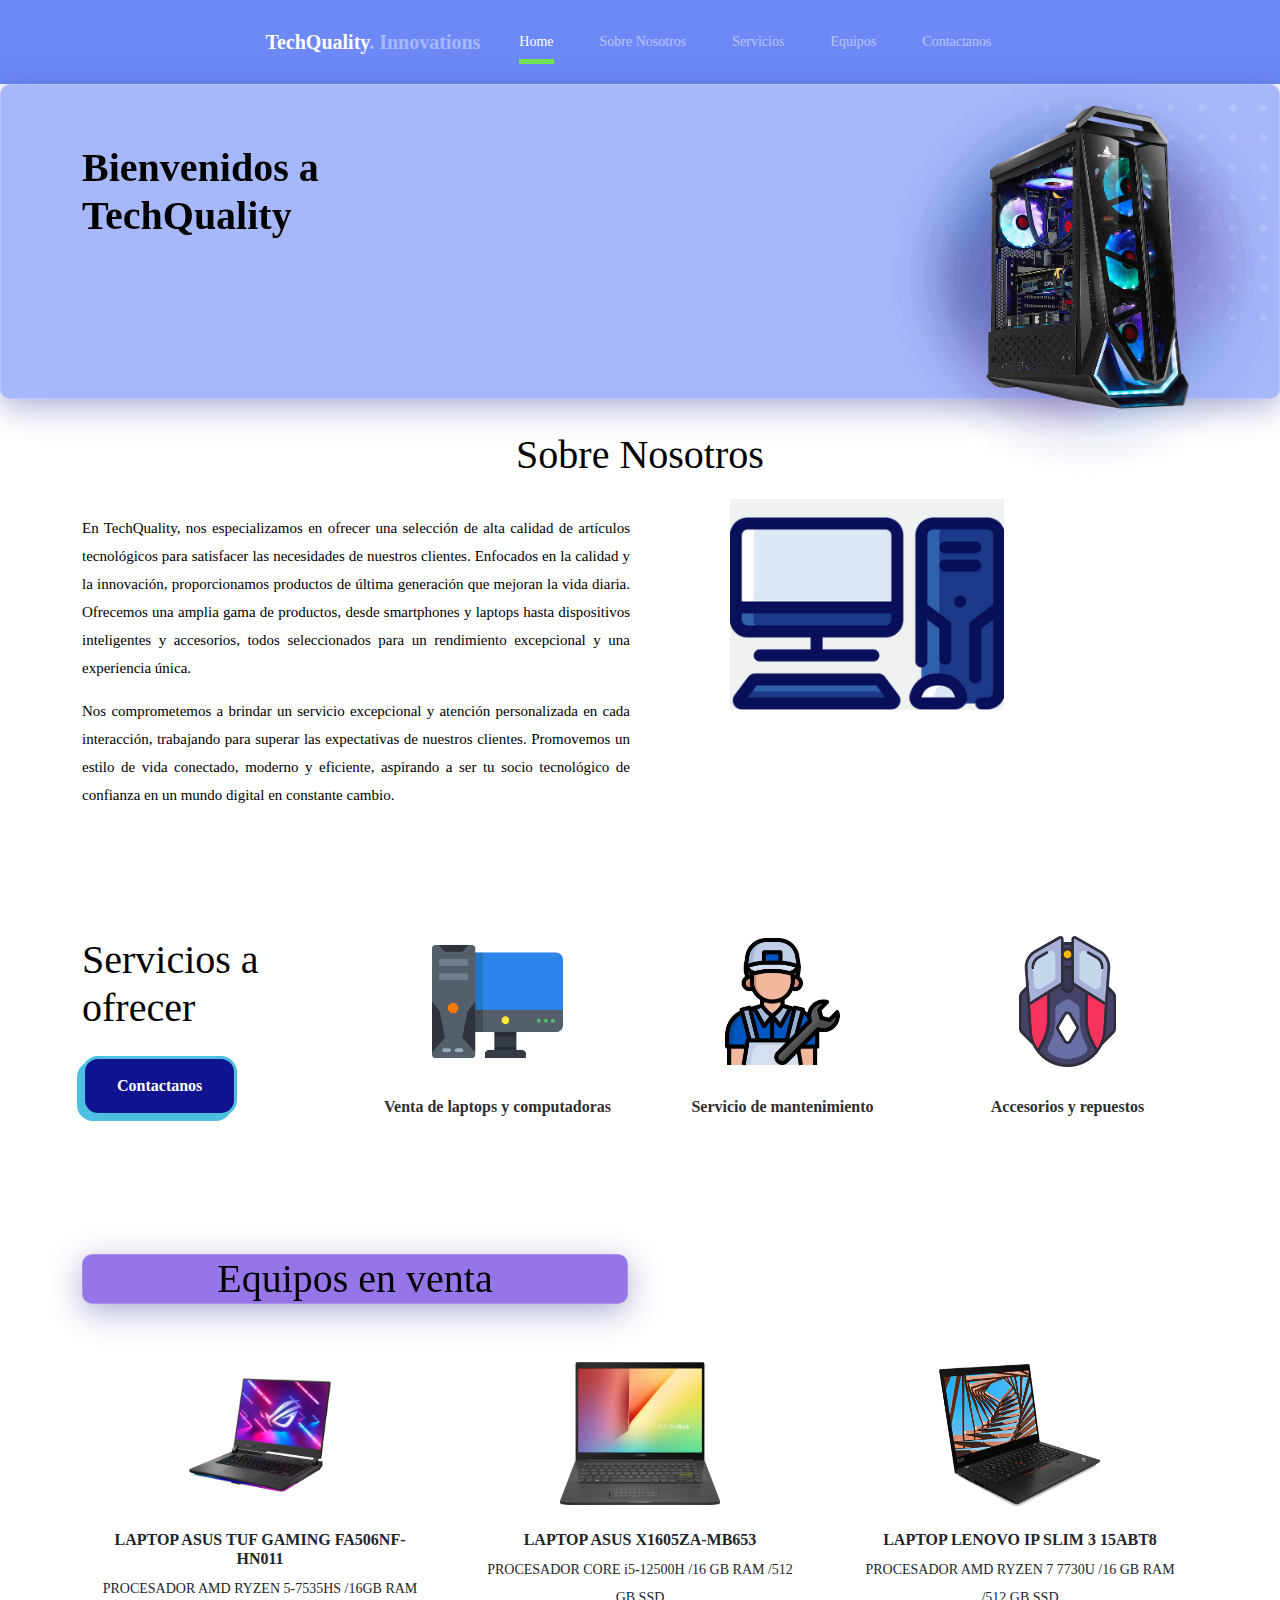
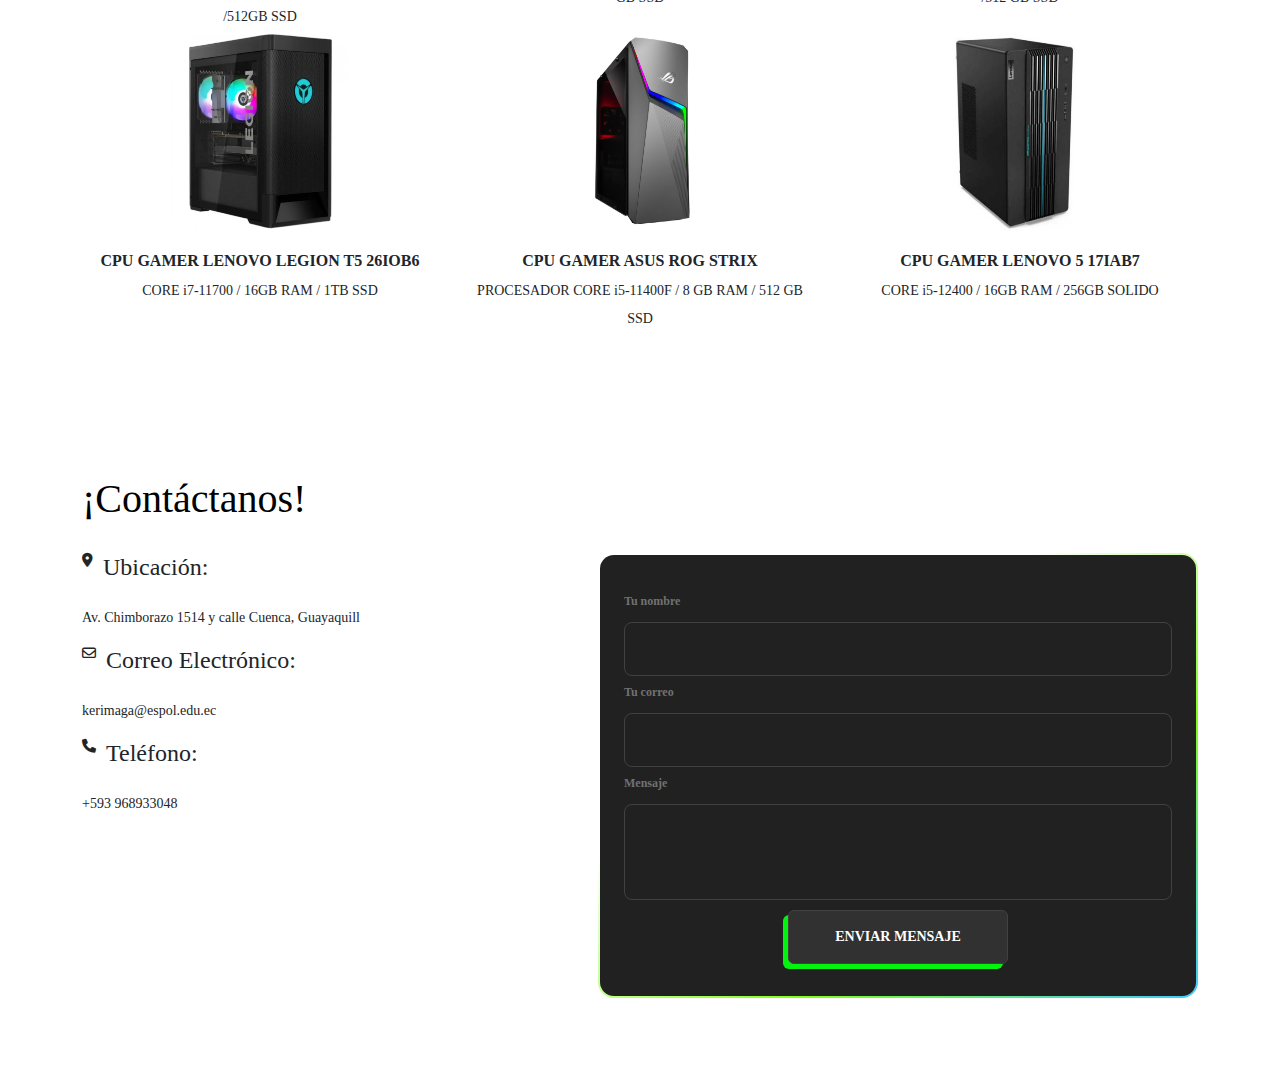
==== commit 7fa3d110: "Avance en el post" ====
--- a/index.html
+++ b/index.html
@@ -278,7 +278,7 @@
 					<form class="form">
 						<div class="form-group">
 							<label for="nombre">Tu nombre</label>
-							<input type="text" id="email" name="email" required="">
+							<input type="text" id="nombre" name="nombre" required="">
 							<div class="form-group">
 								<label for="email">Tu correo</label>
 								<input type="text" id="email" name="email" required="">
@@ -290,6 +290,7 @@
 							</div>
 							<div class="btn-aling"><button class="form-submit-btn" type="submit">ENVIAR MENSAJE</button></div>
 					</form>
+					<script src="js/script.js"></script>
 				</div>
 			</div>
 
--- a/css/style.css
+++ b/css/style.css
@@ -1226,7 +1226,7 @@
   justify-content: center;
   align-self: flex-start;
   font-family: inherit;
-  color: #717171;
+  color: #ffffff;
   font-weight: 600;
   width: 40%;
   background: #313131;
@@ -1242,6 +1242,7 @@
 .form-container .form-submit-btn:hover {
   background-color: #fff;
   border-color: #fff;
+  color: #313131;
 }
 
 .form-submit-btn{
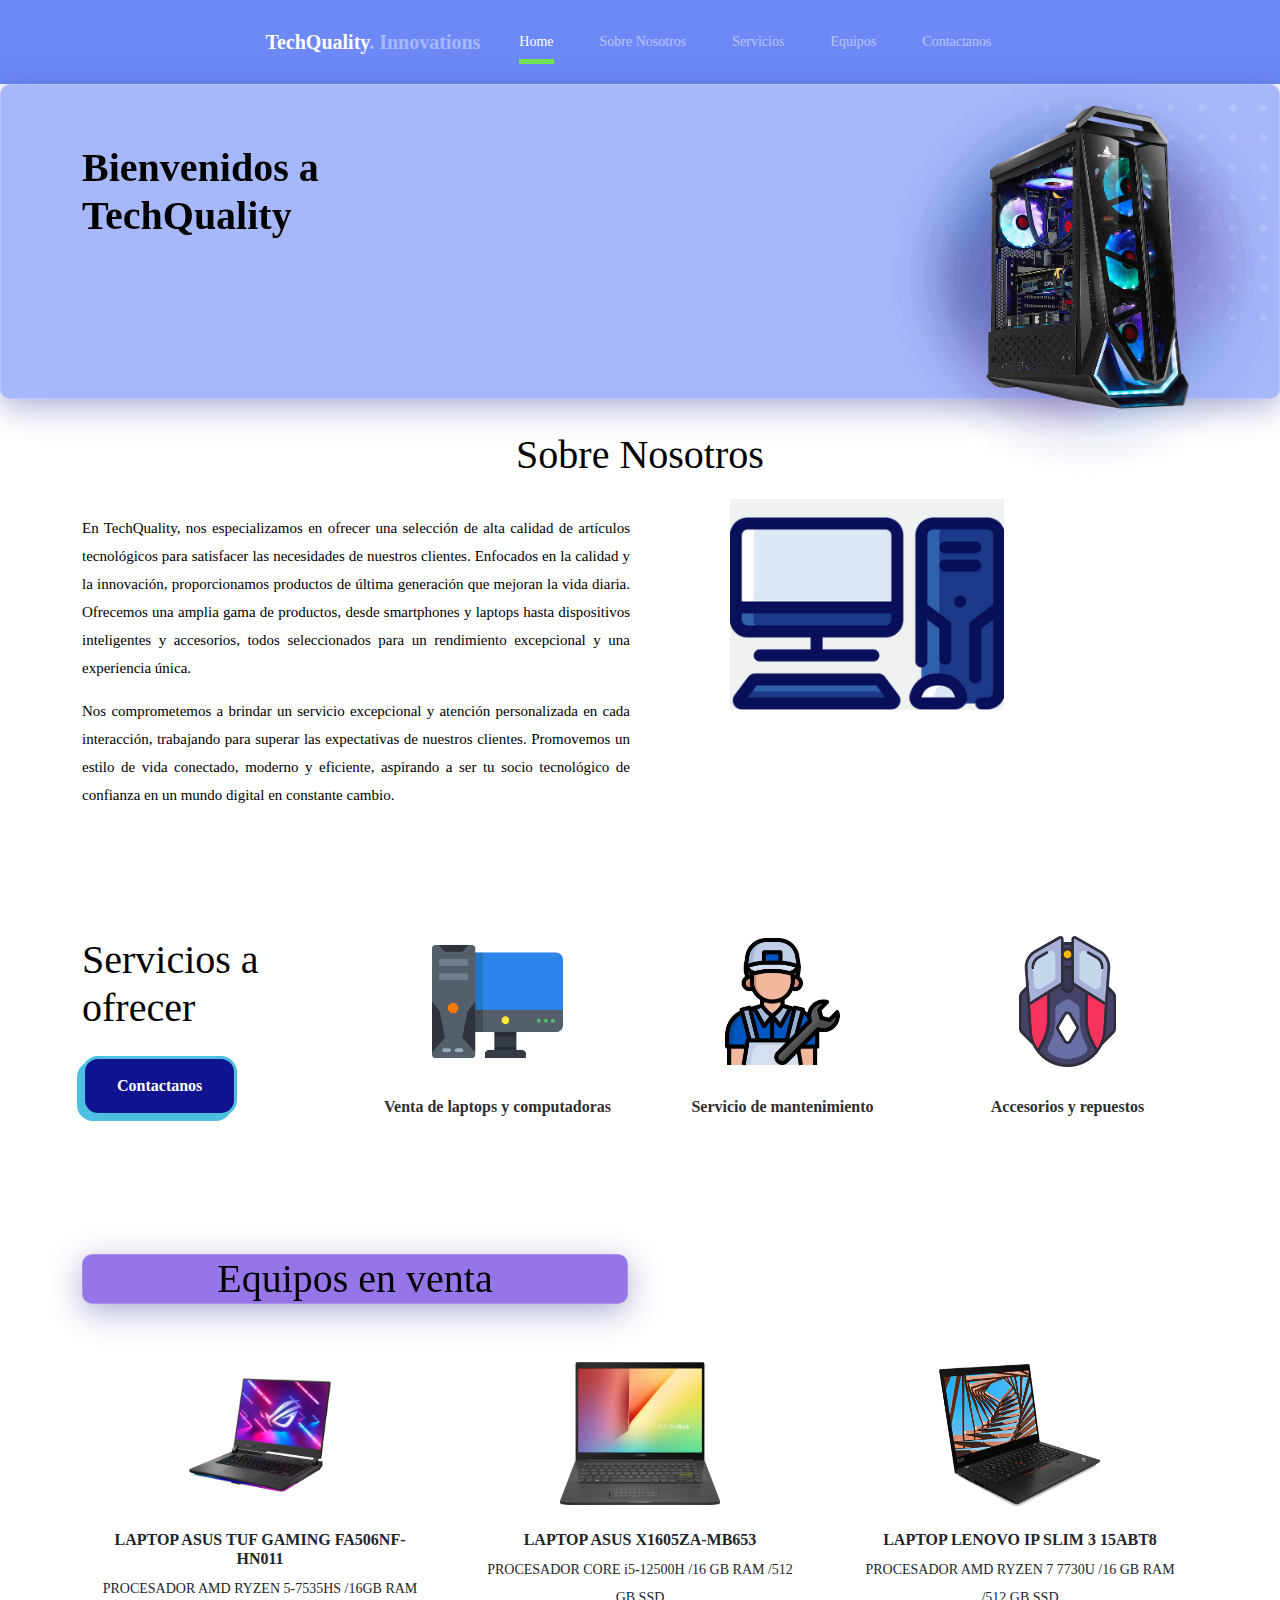
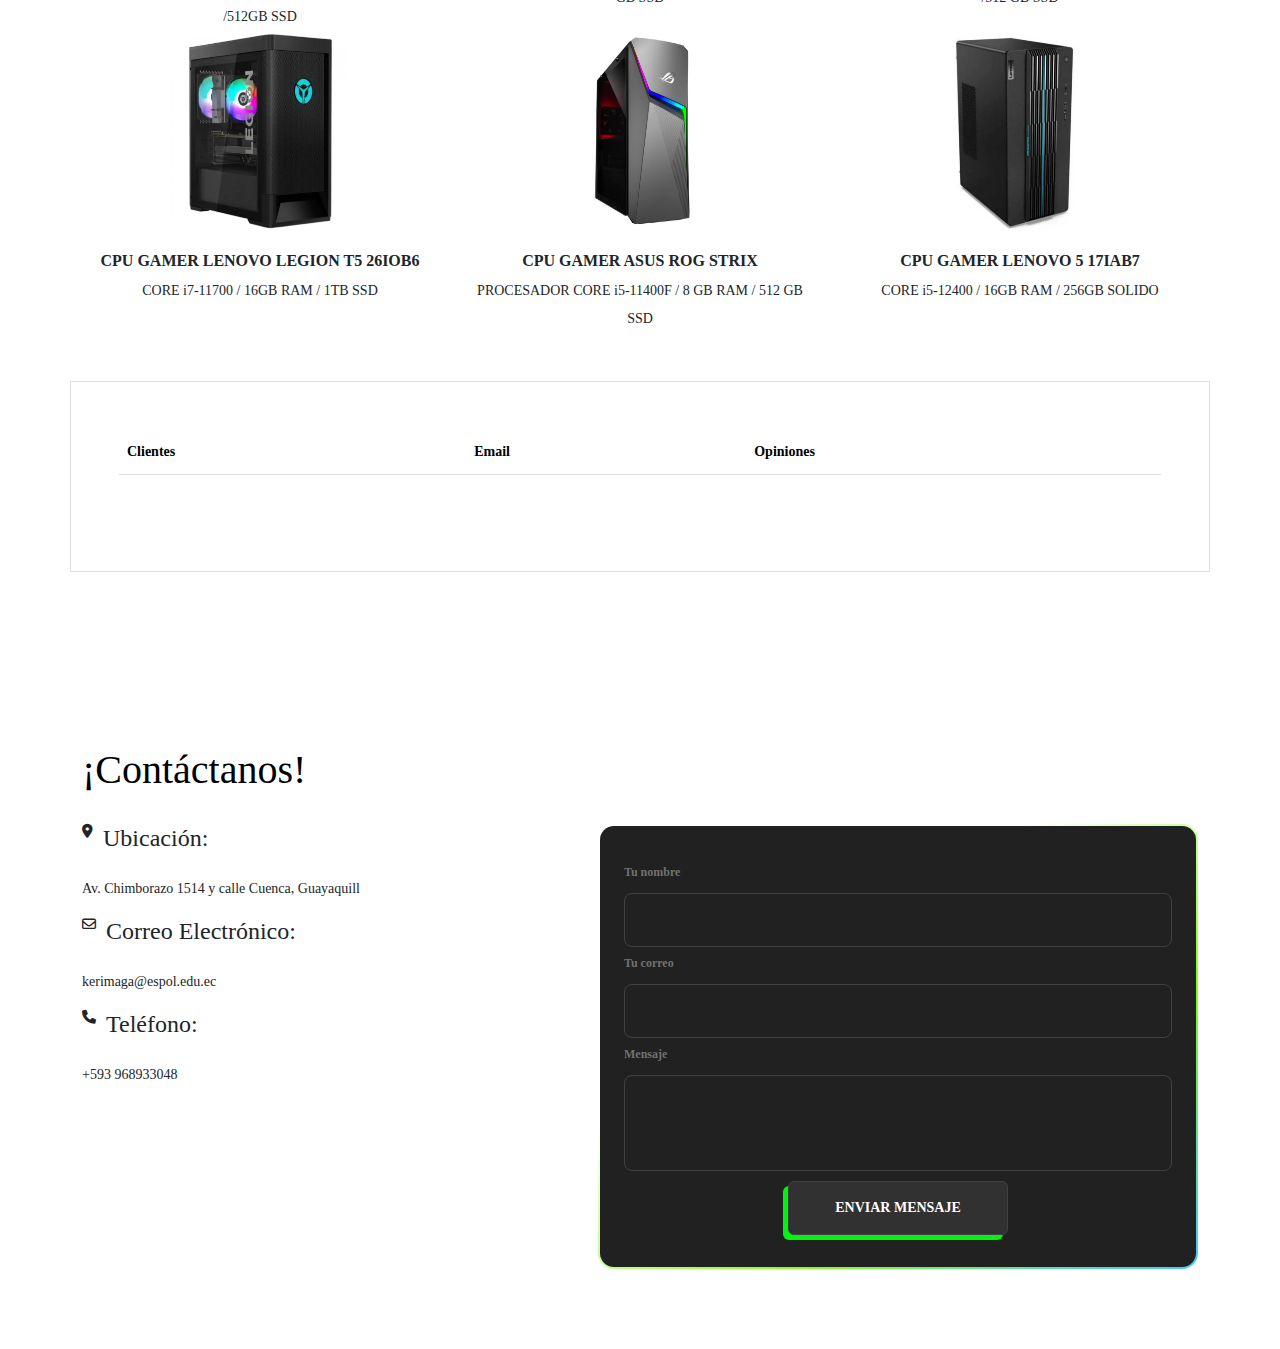
==== commit bede056a: "Modificacion del Firebase" ====
--- a/index.html
+++ b/index.html
@@ -154,7 +154,7 @@
 
 				<div class="col-12 col-sm-6 col-md-4 mb-4 mb-md-0">
 					<div class="post-entry">
-						<div class="post-thumbnail"><img src="images/laptop1.png" alt="Image" class="img-fluid tamano">
+						<div class="post-thumbnail"><img src="images/equipo1.png" alt="Image" class="img-fluid tamano">
 						</div>
 						<div class="post-content-entry">
 							<h3>LAPTOP ASUS TUF GAMING FA506NF-HN011</h3>
@@ -168,7 +168,7 @@
 
 				<div class="col-12 col-sm-6 col-md-4 mb-4 mb-md-0">
 					<div class="post-entry">
-						<div class="post-thumbnail"><img src="images/laptop2.png" alt="Image" class="img-fluid tamano">
+						<div class="post-thumbnail"><img src="images/equipo2.png" alt="Image" class="img-fluid tamano">
 						</div>
 						<div class="post-content-entry">
 							<h3>LAPTOP ASUS X1605ZA-MB653</h3>
@@ -182,7 +182,7 @@
 
 				<div class="col-12 col-sm-6 col-md-4 mb-4 mb-md-0">
 					<div class="post-entry">
-						<div class="post-thumbnail"><img src="images/laptop3.png" alt="Image" class="img-fluid tamano">
+						<div class="post-thumbnail"><img src="images/equipo3.png" alt="Image" class="img-fluid tamano">
 						</div>
 						<div class="post-content-entry">
 							<h3>LAPTOP LENOVO IP SLIM 3 15ABT8</h3>
@@ -196,7 +196,7 @@
 
 				<div class="col-12 col-sm-6 col-md-4 mb-4 mb-md-0">
 					<div class="post-entry">
-						<div class="post-thumbnail"><img src="images/pc1.png" alt="Image" class="img-fluid tamano2">
+						<div class="post-thumbnail"><img src="images/equipo4.png" alt="Image" class="img-fluid tamano2">
 						</div>
 						<div class="post-content-entry">
 							<h3>CPU GAMER LENOVO LEGION T5 26IOB6</h3>
@@ -210,7 +210,7 @@
 
 				<div class="col-12 col-sm-6 col-md-4 mb-4 mb-md-0">
 					<div class="post-entry">
-						<div class="post-thumbnail"><img src="images/pc2.png" alt="Image" class="img-fluid tamano2">
+						<div class="post-thumbnail"><img src="images/equipo5.png" alt="Image" class="img-fluid tamano2">
 						</div>
 						<div class="post-content-entry">
 							<h3>CPU GAMER ASUS ROG STRIX</h3>
@@ -224,7 +224,7 @@
 
 				<div class="col-12 col-sm-6 col-md-4 mb-4 mb-md-0">
 					<div class="post-entry">
-						<div class="post-thumbnail"><img src="images/pc3.png" alt="Image" class="img-fluid tamano2">
+						<div class="post-thumbnail"><img src="images/equipo6.png" alt="Image" class="img-fluid tamano2">
 						</div>
 						<div class="post-content-entry">
 							<h3>CPU GAMER LENOVO 5 17IAB7</h3>
@@ -241,6 +241,26 @@
 					<div id="caption"></div>
 				</div>
 
+			</div>
+		</div>
+		<div id="resultados" class="blog-section">
+			<div class="container">
+				<div class="row">
+					<div class="p-3 p-lg-5 border bg-white">
+						<table class="table site-block-order-table mb-5">
+							<thead>
+								<th>Clientes</th>
+								<th>Email</th>
+								<th>Opiniones</th>
+							</thead>
+							<tbody id="tablebody">
+		
+							<!-- Filas dinámicas -->
+							
+							</tbody>
+						</table>
+					</div>
+				</div>
 			</div>
 		</div>
 	</div>
@@ -275,7 +295,7 @@
 
 				</div>
 				<div class="form-container">
-					<form class="form">
+					<form class="form" id="form">
 						<div class="form-group">
 							<label for="nombre">Tu nombre</label>
 							<input type="text" id="nombre" name="nombre" required="">
@@ -300,7 +320,6 @@
 
 
 	<script src="js/bootstrap.bundle.min.js"></script>
-	<script src="js/script.js"></script>
 	<script src="js/tiny-slider.js"></script>
 	<script src="js/custom.js"></script>
 </body>
